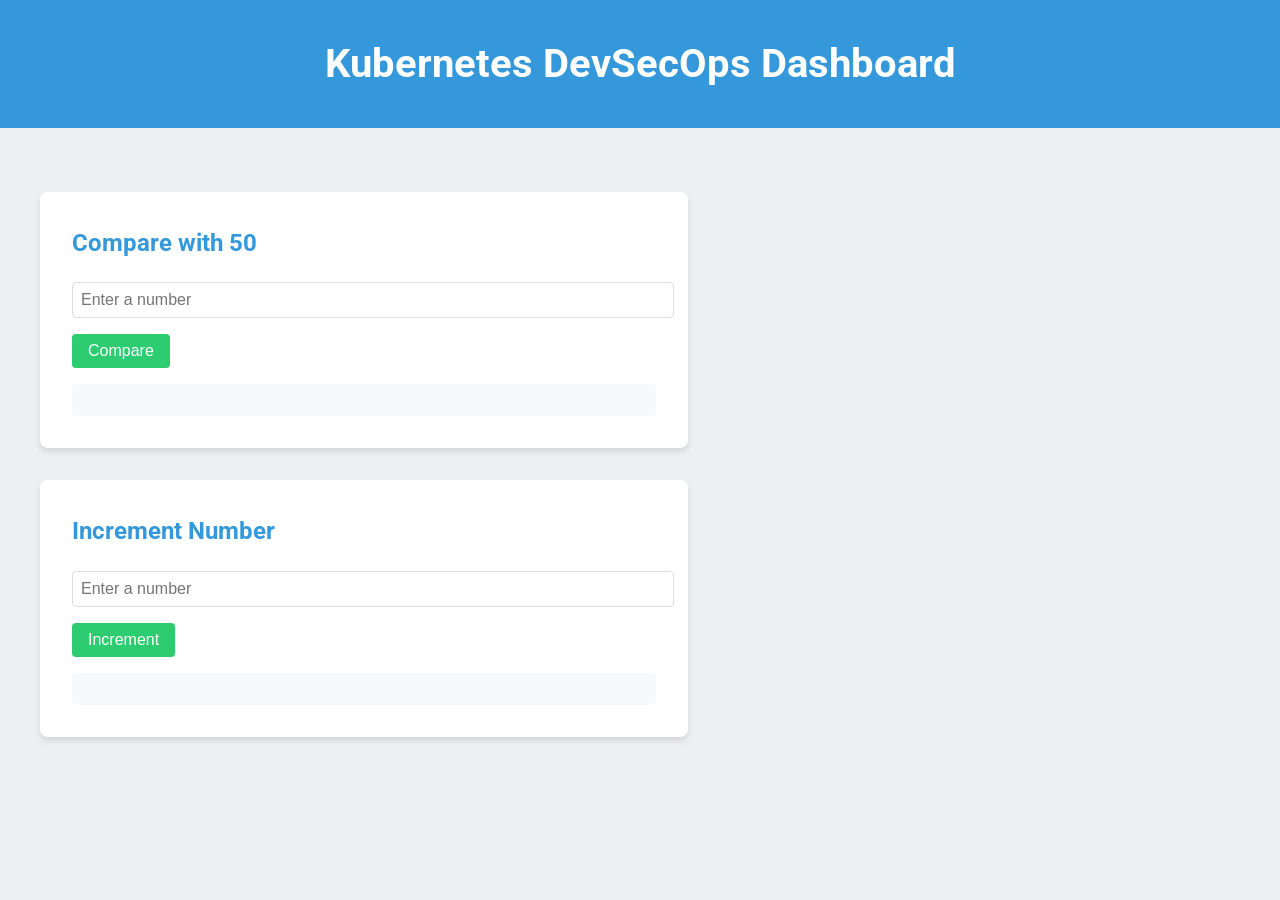
==== src/main/resources/static/index.html @ 676fbcc9 "fixed" ====
<!DOCTYPE html>
<html lang="en">
<head>
    <meta charset="UTF-8">
    <meta name="viewport" content="width=device-width, initial-scale=1.0">
    <title>Kubernetes DevSecOps Dashboard</title>
    <link href="https://fonts.googleapis.com/css2?family=Roboto:wght@300;400;700&display=swap" rel="stylesheet">
    <style>
        :root {
            --primary-color: #3498db;
            --secondary-color: #2ecc71;
            --background-color: #ecf0f1;
            --text-color: #34495e;
            --card-background: #ffffff;
        }

        body {
            font-family: 'Roboto', sans-serif;
            background-color: var(--background-color);
            color: var(--text-color);
            line-height: 1.6;
            margin: 0;
            padding: 0;
        }

        .container {
            max-width: 1200px;
            margin: 0 auto;
            padding: 2rem;
        }

        header {
            background-color: var(--primary-color);
            color: white;
            text-align: center;
            padding: 2rem 0;
            margin-bottom: 2rem;
        }

        h1 {
            margin: 0;
            font-size: 2.5rem;
        }

        .dashboard {
            display: flex;
            justify-content: space-between;
            flex-wrap: wrap;
        }

        .card {
            background-color: var(--card-background);
            border-radius: 8px;
            box-shadow: 0 4px 6px rgba(0, 0, 0, 0.1);
            padding: 2rem;
            margin-bottom: 2rem;
            width: calc(50% - 1rem);
            transition: transform 0.3s ease;
        }

        .card:hover {
            transform: translateY(-5px);
        }

        h2 {
            color: var(--primary-color);
            margin-top: 0;
        }

        .input-group {
            margin-bottom: 1rem;
        }

        input[type="number"] {
            width: 100%;
            padding: 0.5rem;
            border: 1px solid #ddd;
            border-radius: 4px;
            font-size: 1rem;
        }

        button {
            background-color: var(--secondary-color);
            color: white;
            border: none;
            padding: 0.5rem 1rem;
            font-size: 1rem;
            border-radius: 4px;
            cursor: pointer;
            transition: background-color 0.3s ease;
        }

        button:hover {
            background-color: #27ae60;
        }

        .result {
            margin-top: 1rem;
            padding: 1rem;
            background-color: #f8f9fa;
            border-radius: 4px;
            font-weight: bold;
        }

        @media (max-width: 768px) {
            .card {
                width: 100%;
            }
        }
    </style>
</head>
<body>
    <header>
        <h1>Kubernetes DevSecOps Dashboard</h1>
    </header>
    <div class="container">
        <div class="dashboard">
            <div class="card">
                <h2>Compare with 50</h2>
                <div class="input-group">
                    <input type="number" id="compareInput" placeholder="Enter a number">
                </div>
                <button onclick="compareNumber()">Compare</button>
                <div id="compareResult" class="result"></div>
            </div>
            <div class="card">
                <h2>Increment Number</h2>
                <div class="input-group">
                    <input type="number" id="incrementInput" placeholder="Enter a number">
                </div>
                <button onclick="incrementNumber()">Increment</button>
                <div id="incrementResult" class="result"></div>
            </div>
        </div>
    </div>

    <script>
        async function compareNumber() {
            const value = document.getElementById('compareInput').value;
            try {
                const response = await fetch(`/compare/${value}`);
                const result = await response.text();
                document.getElementById('compareResult').innerText = result;
            } catch (error) {
                document.getElementById('compareResult').innerText = 'Error: ' + error.message;
            }
        }

        async function incrementNumber() {
            const value = document.getElementById('incrementInput').value;
            try {
                const response = await fetch(`/increment/${value}`);
                const result = await response.text();
                document.getElementById('incrementResult').innerText = `Incremented value: ${result}`;
            } catch (error) {
                document.getElementById('incrementResult').innerText = 'Error: ' + error.message;
            }
        }
    </script>
</body>
</html>
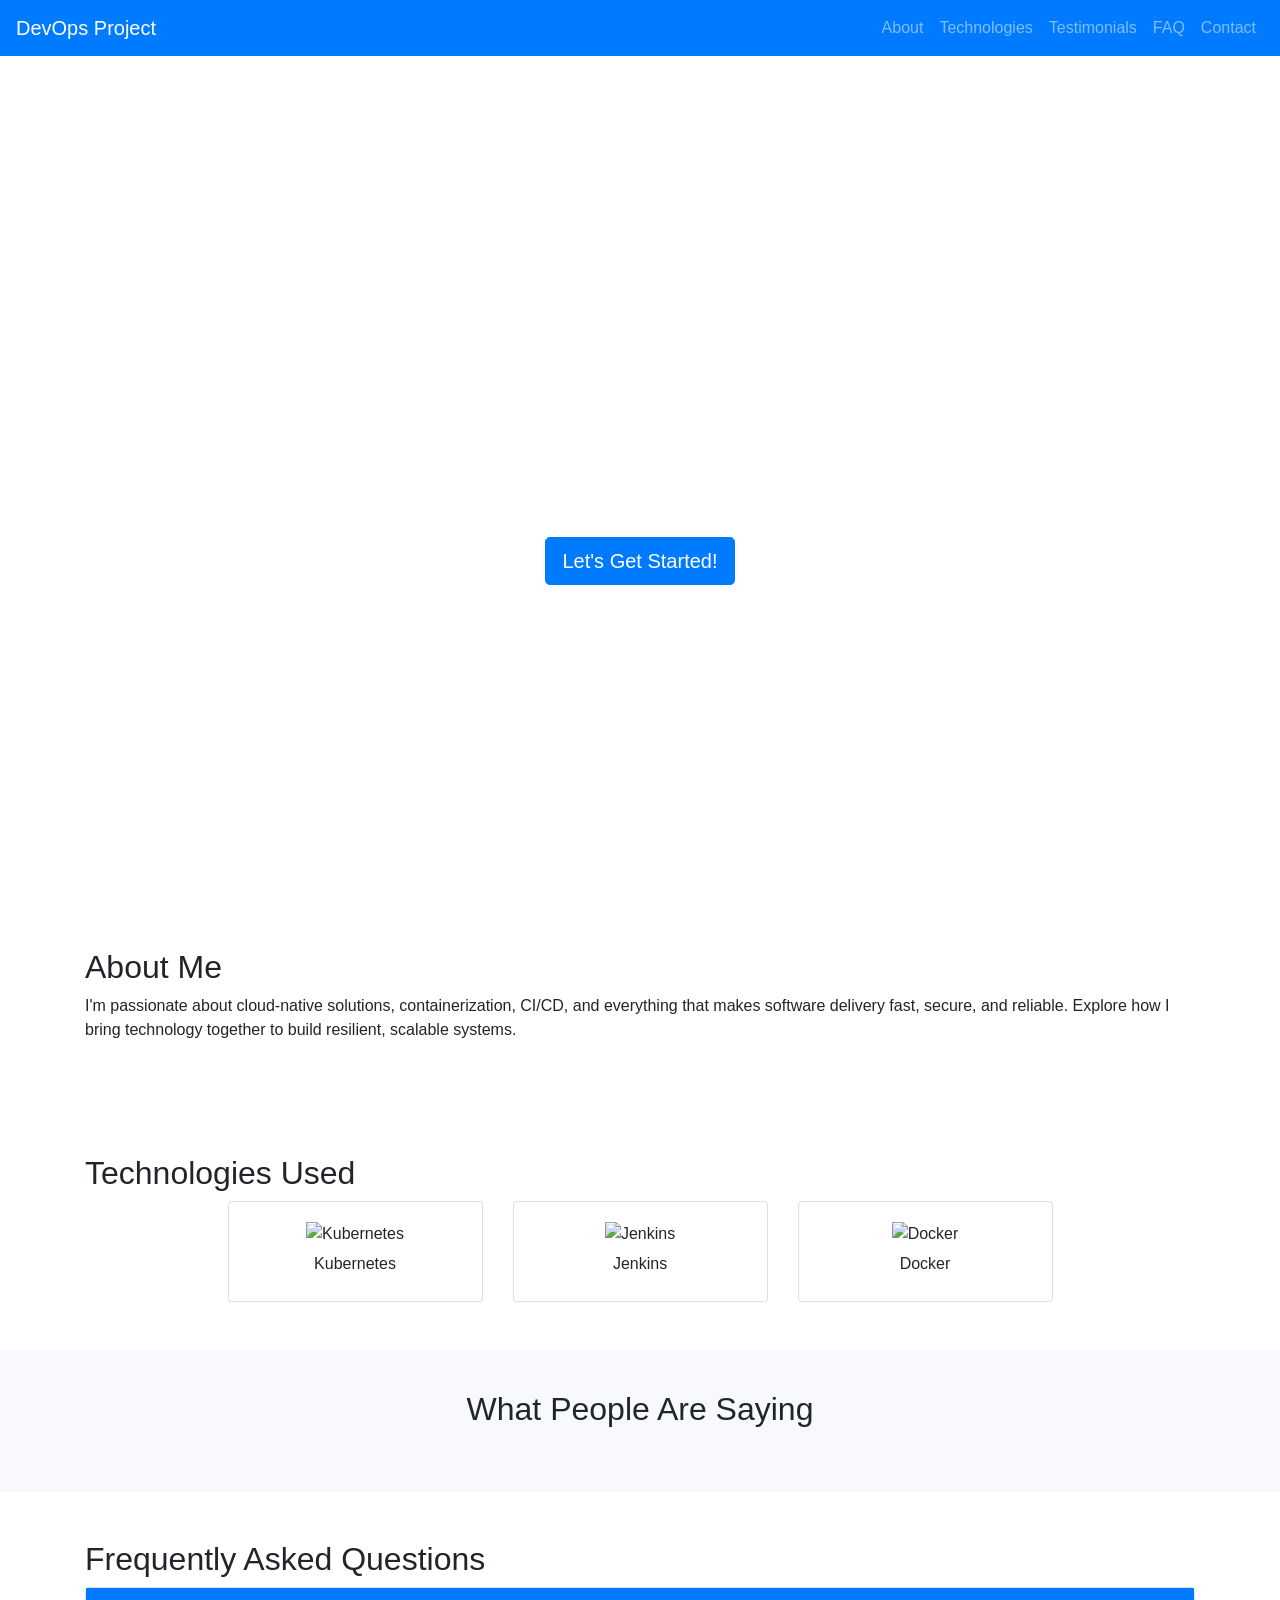
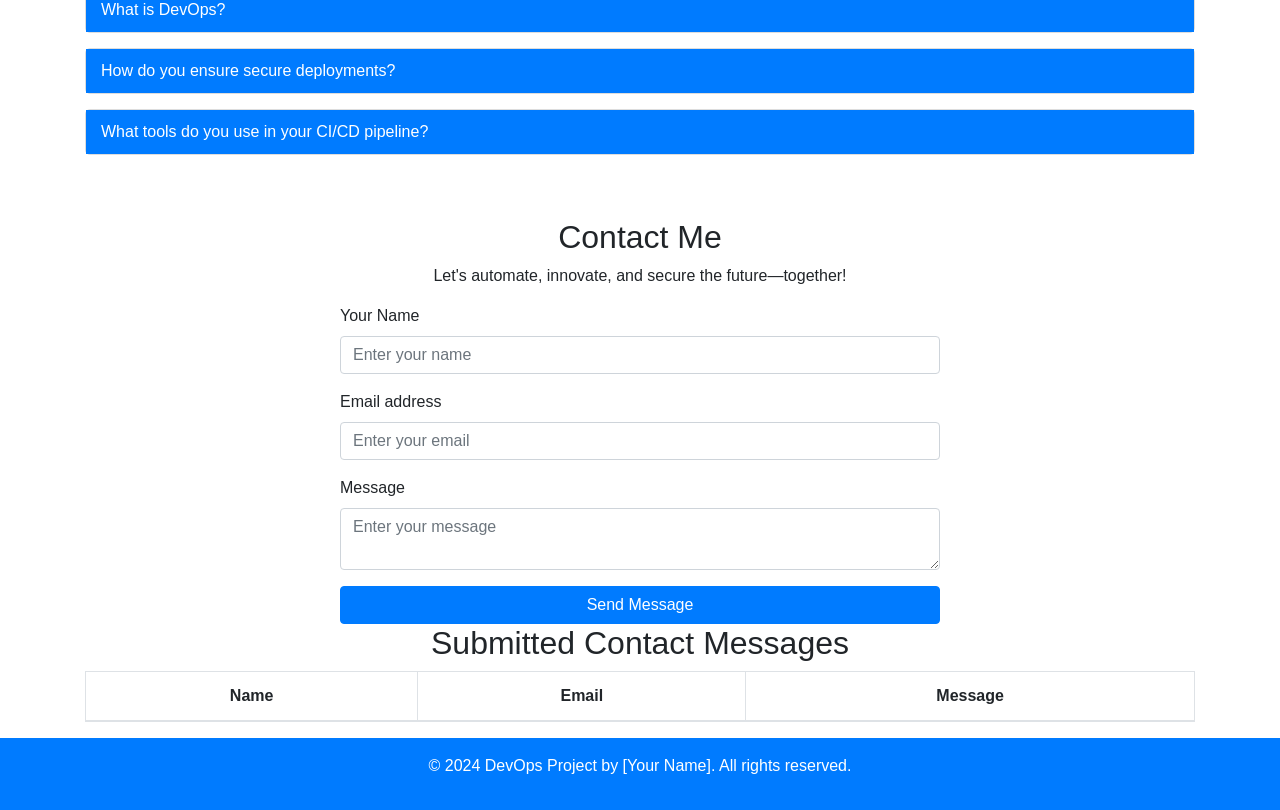
==== commit 8106fe9b: "fixed" ====
--- a/src/main/resources/static/index.html
+++ b/src/main/resources/static/index.html
@@ -1,161 +1,392 @@
 <!DOCTYPE html>
 <html lang="en">
+
 <head>
     <meta charset="UTF-8">
     <meta name="viewport" content="width=device-width, initial-scale=1.0">
-    <title>Kubernetes DevSecOps Dashboard</title>
-    <link href="https://fonts.googleapis.com/css2?family=Roboto:wght@300;400;700&display=swap" rel="stylesheet">
+    <link rel="stylesheet" href="https://stackpath.bootstrapcdn.com/bootstrap/4.5.2/css/bootstrap.min.css">
+    <link rel="stylesheet" href="/css/styles.css">
+    <script src="https://cdn.jsdelivr.net/npm/chart.js"></script>
+    <script src="/js/script.js" defer></script>
+    <link rel="stylesheet" href="https://cdnjs.cloudflare.com/ajax/libs/animate.css/4.1.1/animate.min.css"/>
+    <title>Welcome to My DevOps Project</title>
     <style>
-        :root {
-            --primary-color: #3498db;
-            --secondary-color: #2ecc71;
-            --background-color: #ecf0f1;
-            --text-color: #34495e;
-            --card-background: #ffffff;
-        }
-
-        body {
-            font-family: 'Roboto', sans-serif;
-            background-color: var(--background-color);
-            color: var(--text-color);
-            line-height: 1.6;
-            margin: 0;
-            padding: 0;
-        }
-
-        .container {
-            max-width: 1200px;
-            margin: 0 auto;
-            padding: 2rem;
-        }
-
-        header {
-            background-color: var(--primary-color);
-            color: white;
+        .hero-section {
+            background-image: url('/images/hero-image.jpg');
+            background-size: cover;
+            background-position: center;
+            color: #fff;
+            height: 100vh;
+            display: flex;
+            align-items: center;
+            justify-content: center;
             text-align: center;
-            padding: 2rem 0;
-            margin-bottom: 2rem;
-        }
-
-        h1 {
-            margin: 0;
-            font-size: 2.5rem;
-        }
-
-        .dashboard {
-            display: flex;
-            justify-content: space-between;
-            flex-wrap: wrap;
-        }
-
-        .card {
-            background-color: var(--card-background);
-            border-radius: 8px;
-            box-shadow: 0 4px 6px rgba(0, 0, 0, 0.1);
-            padding: 2rem;
-            margin-bottom: 2rem;
-            width: calc(50% - 1rem);
-            transition: transform 0.3s ease;
-        }
-
-        .card:hover {
-            transform: translateY(-5px);
-        }
-
-        h2 {
-            color: var(--primary-color);
-            margin-top: 0;
-        }
-
-        .input-group {
-            margin-bottom: 1rem;
-        }
-
-        input[type="number"] {
-            width: 100%;
-            padding: 0.5rem;
+        }
+
+        .tech-item:hover {
+            transform: scale(1.1);
+            transition: transform 0.3s ease-in-out;
+        }
+
+        .faq-section .faq-item {
+            margin-bottom: 15px;
             border: 1px solid #ddd;
-            border-radius: 4px;
-            font-size: 1rem;
-        }
-
-        button {
-            background-color: var(--secondary-color);
-            color: white;
-            border: none;
-            padding: 0.5rem 1rem;
-            font-size: 1rem;
-            border-radius: 4px;
+            border-radius: 5px;
+        }
+
+        .faq-section .faq-header {
+            padding: 10px 15px;
             cursor: pointer;
-            transition: background-color 0.3s ease;
-        }
-
-        button:hover {
-            background-color: #27ae60;
-        }
-
-        .result {
-            margin-top: 1rem;
-            padding: 1rem;
-            background-color: #f8f9fa;
-            border-radius: 4px;
+            background-color: #007bff;
+            color: #fff;
+        }
+
+        .faq-section .faq-body {
+            padding: 15px;
+            display: none;
+            background-color: #f9f9f9;
+        }
+
+        .testimonials-section {
+            background-color: #f7f9fc;
+            padding: 40px 0;
+        }
+
+        .testimonial-item {
+            font-style: italic;
+            color: #555;
+        }
+
+        .testimonial-author {
             font-weight: bold;
-        }
-
-        @media (max-width: 768px) {
-            .card {
-                width: 100%;
-            }
+            margin-top: 10px;
         }
     </style>
 </head>
+
 <body>
-    <header>
-        <h1>Kubernetes DevSecOps Dashboard</h1>
+    <nav class="navbar navbar-expand-lg navbar-dark bg-primary fixed-top">
+        <a class="navbar-brand" href="#">DevOps Project</a>
+        <button class="navbar-toggler" type="button" data-toggle="collapse" data-target="#navbarNav" aria-controls="navbarNav"
+            aria-expanded="false" aria-label="Toggle navigation">
+            <span class="navbar-toggler-icon"></span>
+        </button>
+        <div class="collapse navbar-collapse" id="navbarNav">
+            <ul class="navbar-nav ml-auto">
+                <li class="nav-item">
+                    <a class="nav-link" href="#about">About</a>
+                </li>
+                <li class="nav-item">
+                    <a class="nav-link" href="#technologies">Technologies</a>
+                </li>
+                <li class="nav-item">
+                    <a class="nav-link" href="#testimonials">Testimonials</a>
+                </li>
+                <li class="nav-item">
+                    <a class="nav-link" href="#faq">FAQ</a>
+                </li>
+                <li class="nav-item">
+                    <a class="nav-link" href="#contact">Contact</a>
+                </li>
+            </ul>
+        </div>
+    </nav>
+
+    <header class="hero-section animate__animated animate__fadeIn" style="background-image: url('/images/hero-image.jpg'); background-size: cover; background-position: center;">
+        <div class="container text-center text-white" style="padding-top: 100px;">
+            <h1 class="display-4">Welcome to My DevOps Project!</h1>
+            <p class="lead">Showcasing expertise in cloud-native solutions, CI/CD, and modern infrastructure.</p>
+            <button class="btn btn-primary btn-lg" onclick="showMessage()">Let's Get Started!</button>
+        </div>
     </header>
-    <div class="container">
-        <div class="dashboard">
-            <div class="card">
-                <h2>Compare with 50</h2>
-                <div class="input-group">
-                    <input type="number" id="compareInput" placeholder="Enter a number">
+
+    <section id="about" class="about-section py-5">
+        <div class="container">
+            <h2>About Me</h2>
+            <p>I'm passionate about cloud-native solutions, containerization, CI/CD, and everything that makes software delivery fast, secure, and reliable. Explore how I bring technology together to build resilient, scalable systems.</p>
+        </div>
+    </section>
+
+    <section id="technologies" class="technologies-section py-5">
+        <div class="container">
+            <h2>Technologies Used</h2>
+            <div id="technologiesCarousel" class="carousel slide" data-ride="carousel">
+                <div class="carousel-inner">
+                    <div class="carousel-item active">
+                        <div class="row justify-content-center">
+                            <div class="col-3 tech-item">
+                                <div class="card">
+                                    <div class="card-body text-center">
+                                        <img src="/images/kubernetes-logo.png" alt="Kubernetes" class="img-fluid mb-2" style="height: 50px;">
+                                        <h6>Kubernetes</h6>
+                                    </div>
+                                </div>
+                            </div>
+                            <div class="col-3 tech-item">
+                                <div class="card">
+                                    <div class="card-body text-center">
+                                        <img src="/images/jenkins-logo.png" alt="Jenkins" class="img-fluid mb-2" style="height: 50px;">
+                                        <h6>Jenkins</h6>
+                                    </div>
+                                </div>
+                            </div>
+                            <div class="col-3 tech-item">
+                                <div class="card">
+                                    <div class="card-body text-center">
+                                        <img src="/images/docker-logo.png" alt="Docker" class="img-fluid mb-2" style="height: 50px;">
+                                        <h6>Docker</h6>
+                                    </div>
+                                </div>
+                            </div>
+                        </div>
+                    </div>
+                    <div class="carousel-item">
+                        <div class="row justify-content-center">
+                            <div class="col-3 tech-item">
+                                <div class="card">
+                                    <div class="card-body text-center">
+                                        <img src="/images/istio-logo.png" alt="Istio" class="img-fluid mb-2" style="height: 50px;">
+                                        <h6>Istio</h6>
+                                    </div>
+                                </div>
+                            </div>
+                            <div class="col-3 tech-item">
+                                <div class="card">
+                                    <div class="card-body text-center">
+                                        <img src="/images/helm-logo.png" alt="Helm" class="img-fluid mb-2" style="height: 50px;">
+                                        <h6>Helm</h6>
+                                    </div>
+                                </div>
+                            </div>
+                            <div class="col-3 tech-item">
+                                <div class="card">
+                                    <div class="card-body text-center">
+                                        <img src="/images/aws-logo.png" alt="AWS" class="img-fluid mb-2" style="height: 50px;">
+                                        <h6>AWS</h6>
+                                    </div>
+                                </div>
+                            </div>
+                        </div>
+                    </div>
+                    <div class="carousel-item">
+                        <div class="row justify-content-center">
+                            <div class="col-3 tech-item">
+                                <div class="card">
+                                    <div class="card-body text-center">
+                                        <img src="/images/vault-logo.png" alt="Vault" class="img-fluid mb-2" style="height: 50px;">
+                                        <h6>Vault</h6>
+                                    </div>
+                                </div>
+                            </div>
+                            <div class="col-3 tech-item">
+                                <div class="card">
+                                    <div class="card-body text-center">
+                                        <img src="/images/owasp-logo.png" alt="OWASP" class="img-fluid mb-2" style="height: 50px;">
+                                        <h6>OWASP</h6>
+                                    </div>
+                                </div>
+                            </div>
+                            <div class="col-3 tech-item">
+                                <div class="card">
+                                    <div class="card-body text-center">
+                                        <img src="/images/python-logo.png" alt="Python" class="img-fluid mb-2" style="height: 50px;">
+                                        <h6>Python</h6>
+                                    </div>
+                                </div>
+                            </div>
+                        </div>
+                    </div>
                 </div>
-                <button onclick="compareNumber()">Compare</button>
-                <div id="compareResult" class="result"></div>
-            </div>
-            <div class="card">
-                <h2>Increment Number</h2>
-                <div class="input-group">
-                    <input type="number" id="incrementInput" placeholder="Enter a number">
+                <a class="carousel-control-prev" href="#technologiesCarousel" role="button" data-slide="prev">
+                    <span class="carousel-control-prev-icon" aria-hidden="true"></span>
+                    <span class="sr-only">Previous</span>
+                </a>
+                <a class="carousel-control-next" href="#technologiesCarousel" role="button" data-slide="next">
+                    <span class="carousel-control-next-icon" aria-hidden="true"></span>
+                    <span class="sr-only">Next</span>
+                </a>
+            </div>
+        </div>
+    </section>
+
+    <section id="testimonials" class="testimonials-section">
+        <div class="container text-center">
+            <h2>What People Are Saying</h2>
+            <div id="testimonialContainer" class="mt-4">
+                <!-- Testimonials will be displayed here -->
+            </div>
+        </div>
+    </section>
+
+    <section id="faq" class="faq-section py-5">
+        <div class="container">
+            <h2>Frequently Asked Questions</h2>
+            <div class="faq-item">
+                <div class="faq-header">What is DevOps?</div>
+                <div class="faq-body">DevOps is a set of practices that combines software development (Dev) and IT operations (Ops). It aims to shorten the development lifecycle and provide continuous delivery with high software quality.</div>
+            </div>
+            <div class="faq-item">
+                <div class="faq-header">How do you ensure secure deployments?</div>
+                <div class="faq-body">I leverage tools like OWASP, container security best practices, and infrastructure-as-code policies to ensure secure deployments.</div>
+            </div>
+            <div class="faq-item">
+                <div class="faq-header">What tools do you use in your CI/CD pipeline?</div>
+                <div class="faq-body">I use Jenkins for CI/CD, integrated with Kubernetes, Docker, and Terraform for infrastructure provisioning and orchestration.</div>
+            </div>
+        </div>
+    </section>
+
+    <section id="contact" class="contact-section">
+        <div class="container text-center">
+            <h2>Contact Me</h2>
+            <p>Let's automate, innovate, and secure the future—together!</p>
+            <form id="contactForm" class="contact-form text-left mx-auto" style="max-width: 600px;">
+                <div class="form-group">
+                    <label for="name">Your Name</label>
+                    <input type="text" class="form-control" id="name" placeholder="Enter your name" required>
                 </div>
-                <button onclick="incrementNumber()">Increment</button>
-                <div id="incrementResult" class="result"></div>
-            </div>
-        </div>
-    </div>
-
+                <div class="form-group">
+                    <label for="email">Email address</label>
+                    <input type="email" class="form-control" id="email" placeholder="Enter your email" required>
+                </div>
+                <div class="form-group">
+                    <label for="message">Message</label>
+                    <textarea class="form-control" id="message" placeholder="Enter your message" required></textarea>
+                </div>
+                <button type="button" class="btn btn-primary btn-block" onclick="submitContactForm()">Send Message</button>
+            </form>
+        </div>
+    </section>
+
+    <section id="submittedContacts" class="contact-list">
+        <div class="container text-center">
+            <h2>Submitted Contact Messages</h2>
+            <table id="contactTable" class="table table-bordered table-striped">
+                <thead>
+                    <tr>
+                        <th>Name</th>
+                        <th>Email</th>
+                        <th>Message</th>
+                    </tr>
+                </thead>
+                <tbody>
+                    <!-- Data will be appended here dynamically -->
+                </tbody>
+            </table>
+        </div>
+    </section>
+
+    <footer class="footer bg-primary text-white text-center py-3">
+        <p>&copy; 2024 DevOps Project by [Your Name]. All rights reserved.</p>
+    </footer>
+
+    <script src="https://code.jquery.com/jquery-3.5.1.slim.min.js"></script>
+    <script src="https://cdn.jsdelivr.net/npm/bootstrap@4.5.2/dist/js/bootstrap.bundle.min.js"></script>
     <script>
-        async function compareNumber() {
-            const value = document.getElementById('compareInput').value;
-            try {
-                const response = await fetch(`/compare/${value}`);
-                const result = await response.text();
-                document.getElementById('compareResult').innerText = result;
-            } catch (error) {
-                document.getElementById('compareResult').innerText = 'Error: ' + error.message;
+        // JavaScript for interactive elements
+        document.addEventListener('DOMContentLoaded', function () {
+            loadContacts();
+            loadTestimonials();
+            initFaqItems();
+        });
+
+        // Load all contacts and display them in the table
+        function loadContacts() {
+            fetch('/api/contact/all')
+                .then(response => response.json())
+                .then(data => {
+                    const contactTable = document.getElementById('contactTable').getElementsByTagName('tbody')[0];
+                    contactTable.innerHTML = ''; // Clear existing rows
+
+                    data.forEach(contact => {
+                        let row = contactTable.insertRow();
+                        row.insertCell(0).innerText = contact.name;
+                        row.insertCell(1).innerText = contact.email;
+                        row.insertCell(2).innerText = contact.message;
+                    });
+                })
+                .catch(error => {
+                    console.error('Error fetching contacts:', error);
+                });
+        }
+
+        // Load testimonials (sample based on submitted messages)
+        function loadTestimonials() {
+            fetch('/api/contact/all')
+                .then(response => response.json())
+                .then(data => {
+                    const testimonialContainer = document.getElementById('testimonialContainer');
+                    testimonialContainer.innerHTML = '';
+
+                    if (data.length > 0) {
+                        const randomContact = data[Math.floor(Math.random() * data.length)];
+                        const testimonial = `
+                            <div class="testimonial-item">
+                                <p>"${randomContact.message}"</p>
+                                <div class="testimonial-author">- ${randomContact.name}</div>
+                            </div>`;
+                        testimonialContainer.innerHTML = testimonial;
+                    } else {
+                        testimonialContainer.innerHTML = '<p>No testimonials yet. Be the first to leave a message!</p>';
+                    }
+                })
+                .catch(error => {
+                    console.error('Error fetching testimonials:', error);
+                });
+        }
+
+        // FAQ section collapsible functionality
+        function initFaqItems() {
+            const faqHeaders = document.querySelectorAll('.faq-header');
+            faqHeaders.forEach(header => {
+                header.addEventListener('click', () => {
+                    const body = header.nextElementSibling;
+                    body.style.display = body.style.display === 'block' ? 'none' : 'block';
+                });
+            });
+        }
+
+        // JavaScript to submit the contact form
+        function submitContactForm() {
+            const name = document.getElementById('name').value;
+            const email = document.getElementById('email').value;
+            const message = document.getElementById('message').value;
+
+            if (name && email && message) {
+                const data = {
+                    name: name,
+                    email: email,
+                    message: message
+                };
+
+                fetch('/api/contact', {
+                    method: 'POST',
+                    headers: {
+                        'Content-Type': 'application/json'
+                    },
+                    body: JSON.stringify(data)
+                })
+                    .then(response => {
+                        if (response.ok) {
+                            alert('Thank you for contacting us!');
+                            document.getElementById('contactForm').reset();
+                            loadContacts(); // Reload the contact list
+                            loadTestimonials(); // Refresh the testimonials section
+                        } else {
+                            alert('There was an error submitting your message. Please try again.');
+                        }
+                    })
+                    .catch(error => {
+                        console.error('Error:', error);
+                        alert('An unexpected error occurred.');
+                    });
+            } else {
+                alert('Please fill in all fields.');
             }
         }
-
-        async function incrementNumber() {
-            const value = document.getElementById('incrementInput').value;
-            try {
-                const response = await fetch(`/increment/${value}`);
-                const result = await response.text();
-                document.getElementById('incrementResult').innerText = `Incremented value: ${result}`;
-            } catch (error) {
-                document.getElementById('incrementResult').innerText = 'Error: ' + error.message;
-            }
-        }
     </script>
+
 </body>
-</html>+
+</html>
+
